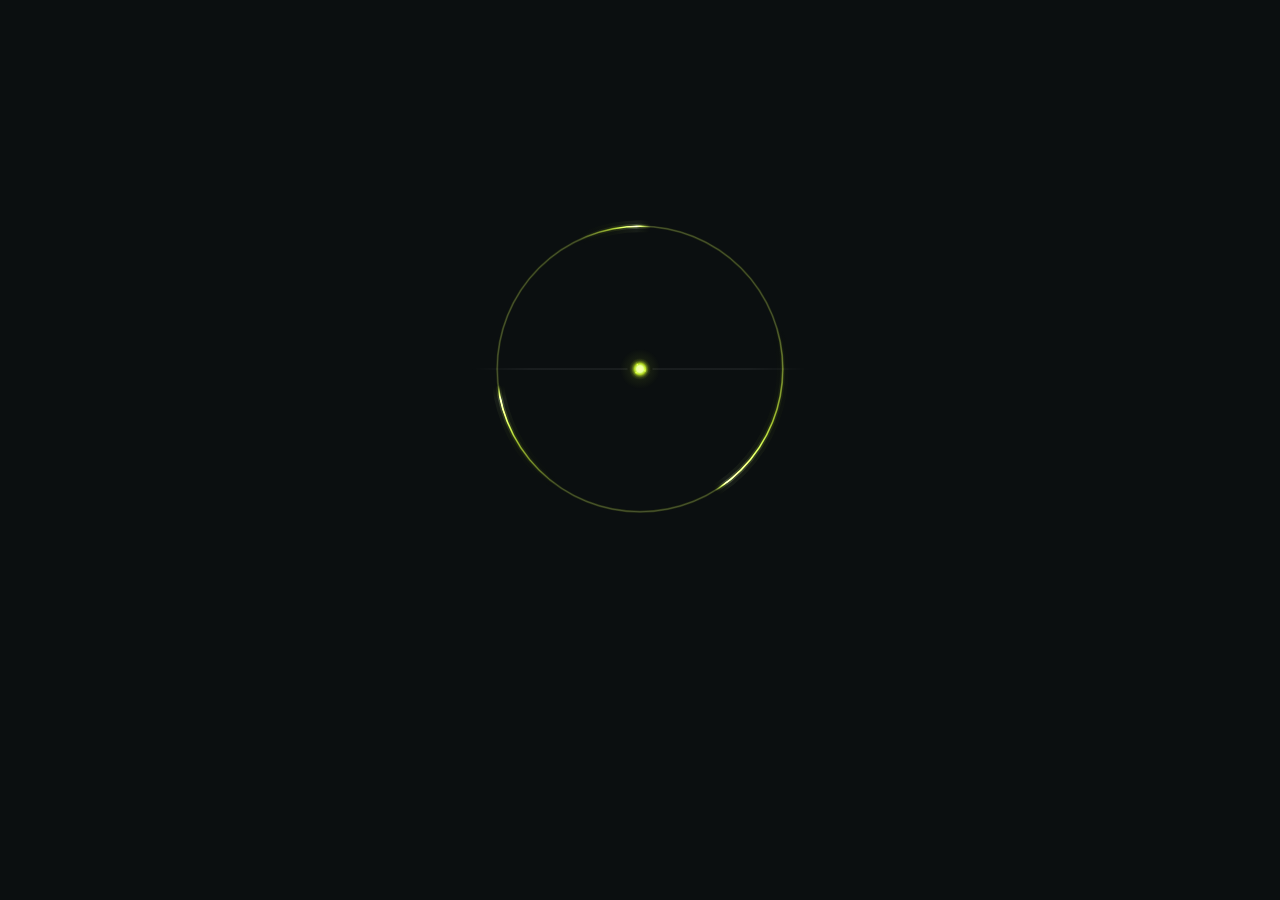
==== coach/index.html @ 14367561 "coach: Coach Tactivo demo build" ====
<!doctype html>
<html lang="en">
<head>
  <meta charset="utf-8">
  <meta name="viewport" content="width=device-width, initial-scale=1, viewport-fit=cover">
  <meta name="theme-color" content="#0B0F10">
    <link rel="icon" href="icon-192.png">
    <link rel="apple-touch-icon" href="icon-192.png">
    <meta name="apple-mobile-web-app-title" content="Coach Tactivo">
  <title>Coach Tactivo</title>
  <link rel="preconnect" href="https://fonts.googleapis.com">
  <link rel="stylesheet" href="https://fonts.googleapis.com/css2?family=Archivo:wght@400;500;600;700;800&display=swap">
  <script type="module" crossorigin src="./assets/index-CMRDmgB4.js"></script>
  <link rel="stylesheet" crossorigin href="./assets/index-B0rYAUHH.css">
</head>
<body>
  <div id="app"></div>
</body>
</html>
---- coach/assets/index-B0rYAUHH.css ----
:root{--bg: #0B0F10;--surface: #171B1F;--card: #191D21;--border: #2A3036;--lime: #C8F323;--on-lime: #0B0F10;--lime-chip: #313B17;--text: #FFFFFF;--text-2: #8D949B;--body: #D5D9DC;--error: #FF4D4F;--font: "Archivo", system-ui, -apple-system, "Segoe UI", sans-serif;--r: 14px;color-scheme:dark}*{box-sizing:border-box}.brand{display:flex;align-items:center;gap:6px;font-weight:800;font-size:13px;color:var(--text);letter-spacing:-.01em}.brand .mark{width:18px;height:18px;border-radius:5px;display:inline-block}.logo{width:200px;max-width:70%;align-self:center;margin-top:8px}.brand small{color:var(--text-2);font-weight:500}.screen{flex:1;display:flex;flex-direction:column;gap:10px;padding:10px 4px 0;min-height:0}.grow{flex:1}.h{font-size:22px;font-weight:700;line-height:1.15;letter-spacing:-.01em;text-wrap:balance;margin:0}.p{font-size:13px;color:var(--body);line-height:1.45;margin:0}.muted{color:var(--text-2)}.lab{font-size:11px;font-weight:600;letter-spacing:.06em;text-transform:uppercase;color:var(--text-2)}.btn{background:var(--lime);color:var(--on-lime);font-weight:700;font-size:14px;border-radius:999px;padding:13px;text-align:center}.btn.ghost{background:transparent;color:var(--body);border:1px solid var(--border)}.field{background:#1a1d21;border:1px solid var(--border);border-radius:10px;padding:10px 12px;font-size:13px;color:var(--text)}.field .muted{font-size:11px;display:block;margin-bottom:2px}.field.empty{color:var(--text-2)}.card{background:var(--card);border:1px solid var(--border);border-radius:var(--r);padding:12px}.card .lab{margin-bottom:4px}.chips{display:flex;flex-wrap:wrap;gap:6px}.chip{font-size:12px;padding:5px 10px;border-radius:999px;border:1px solid var(--border);color:var(--body)}.chip.on{background:var(--lime-chip);border-color:var(--lime);color:var(--lime)}.row{display:flex;align-items:center;gap:8px}.thumbs{display:flex;gap:6px;margin-top:8px}.thumbs button{font-size:12px;padding:5px 10px;border-radius:999px;border:1px solid var(--border);color:var(--text-2)}.thumbs button.on{border-color:var(--lime);color:var(--lime);background:var(--lime-chip)}.timer{text-align:center;font-variant-numeric:tabular-nums;font-size:28px;font-weight:700;letter-spacing:-.02em}.caption{text-align:center;font-size:13px;color:var(--text-2)}.end{background:transparent;border:1px solid var(--error);color:var(--error);font-weight:600;font-size:13px;border-radius:999px;padding:11px;text-align:center}.banner{background:var(--lime-chip);color:var(--lime);font-size:11px;font-weight:600;letter-spacing:.04em;text-transform:uppercase;padding:6px 10px;border-radius:8px;text-align:center}.cal{display:grid;grid-template-columns:repeat(7,1fr);gap:4px}.cal b{font-size:9px;color:var(--text-2);text-align:center;font-weight:500}.cal i{display:block;aspect-ratio:1;border-radius:6px;background:var(--surface);position:relative}.cal i.d:after{content:"";position:absolute;top:0;right:0;bottom:0;left:0;margin:auto;width:6px;height:6px;border-radius:50%;background:var(--lime)}.cal i.t{outline:1.5px solid var(--lime)}.dots{display:flex;gap:5px;justify-content:center}.dots i{width:6px;height:6px;border-radius:50%;background:var(--border);display:block}.dots i.on{background:var(--lime);width:16px;border-radius:3px}.notif{background:#22272c;border-radius:14px;padding:10px 12px;font-size:12px;color:var(--body);line-height:1.4}.notif .row{justify-content:space-between;margin-bottom:4px}.notif b{color:var(--text)}.tl{display:flex;flex-direction:column;gap:6px}.tl .row{font-size:12px}.tl .bar{height:8px;border-radius:4px;background:var(--lime)}.tl .bar.gap{background:var(--surface);outline:1px dashed var(--error)}.tl .wk{width:30px;color:var(--text-2);font-variant-numeric:tabular-nums}.slider{position:relative;height:4px;background:var(--border);border-radius:2px;margin:12px 8px 4px}.slider:before{content:"";position:absolute;left:0;height:4px;border-radius:2px;background:var(--lime);width:var(--v)}.slider:after{content:"";position:absolute;top:-6px;left:var(--v);width:16px;height:16px;border-radius:50%;background:var(--lime);transform:translate(-50%)}.scale{display:flex;justify-content:space-between;font-size:10px;color:var(--text-2);padding:0 4px}.radio{display:flex;flex-direction:column;gap:6px}.radio div{font-size:13px;padding:8px 10px;border-radius:10px;border:1px solid var(--border);color:var(--body)}.radio div.on{border-color:var(--lime);background:var(--lime-chip);color:var(--text)}.k{font-size:11px;color:var(--text-2)}.cbtn{width:60px;height:60px;border-radius:50%;display:grid;place-items:center;font-size:24px;margin:0 auto 6px;color:#fff}.cbtn.red{background:#e5484d}.cbtn.green{background:#30b34a}.cbtn.grey{background:#2a3036}.stack{position:relative;width:220px;height:150px}.page{position:absolute;top:0;right:0;bottom:0;left:0;background:var(--card);border:1px solid var(--border);border-radius:12px;padding:10px}.page.p2{transform:rotate(-4deg) translate(-6px,-4px);opacity:.6}.page.p3{transform:rotate(-8deg) translate(-12px,-8px);opacity:.3}.prow{display:flex;align-items:center;gap:8px;padding:8px 0;border-bottom:1px solid var(--border);font-size:13px}.prow b{display:block;font-weight:600}.prow .k{display:block}.num{width:28px;height:28px;border-radius:8px;background:var(--surface);border:1px solid var(--border);display:grid;place-items:center;font-weight:700;font-size:12px;font-variant-numeric:tabular-nums}.spark{width:60px;height:20px;fill:none;stroke:var(--lime);stroke-width:2;stroke-linecap:round;stroke-linejoin:round}.tr{font-size:14px;color:var(--text-2);width:14px}.tr.up{color:var(--lime)}.tr.dn{color:var(--error)}.chart{width:100%;height:70px}.prog{display:flex;gap:4px}.prog i{flex:1;height:3px;border-radius:2px;background:var(--border);display:block}.prog i.on{background:var(--lime)}.radio.big div{font-size:15px;padding:14px}.radio.check div:before{content:"";display:inline-block;width:14px;height:14px;border-radius:4px;border:1.5px solid var(--text-2);margin-right:10px;vertical-align:-2px}.radio.check div.on:before{background:var(--lime);border-color:var(--lime)}body{background:var(--bg);color:var(--text);font-family:var(--font);margin:0}html,body{height:100%}#app{min-height:100%;display:flex;flex-direction:column;padding:max(12px,env(safe-area-inset-top)) 16px max(16px,env(safe-area-inset-bottom));gap:10px}@media(prefers-reduced-motion:reduce){*{animation:none!important;transition:none!important}}.field input,.field select,.field textarea{display:block;width:100%;background:none;border:0;color:inherit;font:inherit;font-size:16px;padding:0;height:20px;outline:none}.field textarea{height:auto;min-height:96px;resize:none}.field input::placeholder,.field textarea::placeholder{color:var(--text-2);opacity:1}.field select{margin-left:-4px;line-height:20px}.row:has(>.field select){align-items:stretch}.field:focus-within{border-color:var(--lime)}button.btn,button.chip{font-family:inherit;cursor:pointer}button.btn{width:100%;border:0}button.chip{background:none}.btn:disabled{opacity:.4;cursor:default}.err{color:var(--error);font-size:12px;line-height:1.4;margin:0}[hidden]{display:none!important}.top{display:flex;justify-content:space-between;align-items:center;align-self:stretch;font-size:11px;color:var(--text-2);min-height:20px}button.cbtn{border:0;padding:0;font-family:inherit;cursor:pointer}button.cbtn:disabled{opacity:.4;cursor:default}.cbtn.grey[aria-pressed=true]{background:var(--text)}.said{min-height:3em}.thumbs button{background:none;font-family:inherit;cursor:pointer}.card .p+.p{margin-top:4px}.sv{flex:1;display:flex;flex-direction:column;gap:10px;min-height:0}.sv.intro{align-items:center;text-align:center;cursor:pointer}.stack{height:172px}.page{transition:transform .35s,opacity .35s}.page.gone{transform:rotate(-8deg) translate(-12px,-8px);opacity:0}.snap{flex:1;display:flex;overflow-x:auto;scroll-snap-type:x mandatory;overscroll-behavior-x:contain;scrollbar-width:none}.snap::-webkit-scrollbar{display:none}.snap>section{flex:0 0 100%;min-width:0;scroll-snap-align:start;scroll-snap-stop:always;display:flex;flex-direction:column;gap:10px;overflow-y:auto;min-height:0;overscroll-behavior-y:contain;padding-bottom:8px}#app:has(.snap){height:100%}.snap>section>*{flex-shrink:0}.tl .wk.name{width:64px;white-space:nowrap;overflow:hidden;text-overflow:ellipsis}.chip.out{background:var(--surface);border-color:transparent;color:var(--text-2)}.p.flag{margin-top:8px;border:1px solid var(--lime);border-radius:10px;padding:8px 10px}.prow.tap{cursor:pointer}.spark.wide{width:100%;height:20px}.spark.wide polyline{vector-effect:non-scaling-stroke}.snap+.dots{padding:10px 0 2px}.range{display:block;width:100%;margin:10px 0 2px;accent-color:var(--lime)}.val{font-size:22px;font-weight:700;color:var(--text-2);margin-top:6px}.val.on{color:var(--lime)}.radio.big div{cursor:pointer}.screen>.btn,.screen>.cta,.screen>.row:has(>.btn),.screen>div:has(>.btn){position:sticky;bottom:max(8px,env(safe-area-inset-bottom));box-shadow:0 -18px 16px -6px var(--bg)}.screen>.btn{margin-top:4px}.cta{display:flex;flex-direction:column;gap:8px;background:var(--bg);padding-top:6px}canvas.orb{display:block;aspect-ratio:1;height:auto;margin:0 auto;flex-shrink:0}.wel>*{transition:opacity .4s}.wel:not(.in)>:not(canvas){opacity:0}.cbtn.answer{width:88px;height:88px;font-size:38px;background:#22c55e;box-shadow:0 0 #22c55e8c;animation:answer-pulse 1.6s ease-out infinite}.cbtn.answer:disabled{animation:none;box-shadow:none}.answer-label{color:var(--text);font-weight:700;font-size:14px}@keyframes answer-pulse{0%{box-shadow:0 0 #22c55e8c}70%{box-shadow:0 0 0 22px #22c55e00}to{box-shadow:0 0 #22c55e00}}.fb-pick{flex-wrap:wrap;gap:8px}.fb-pick .btn{width:auto;font-size:13px;padding:8px 14px}.fb-pick .btn.on{border-color:var(--lime);color:var(--lime)}.screen>.row.fb-pick:has(>.btn),#fb-share{position:static;box-shadow:none}.card.feedback{border-color:var(--lime);border-radius:16px;padding:16px;display:flex;flex-direction:column;gap:16px}.card.feedback .lab{margin-bottom:4px}.card.feedback .p{font-size:15px}.card.feedback .h{font-size:24px;margin-bottom:4px}.card.feedback .h+.p{font-size:13px}.fb-head .mark{width:22px;height:22px;border-radius:6px}.fb-head .lab{margin:0!important;color:var(--text)}.fb-think{background:var(--lime-chip);border-radius:12px;padding:12px 14px}.fb-think .lab{color:var(--lime)}.fb-think .p{color:var(--text)}.fb-foot{font-size:12px;color:var(--text-2);align-items:flex-end;border-top:1px solid var(--border);padding-top:12px}.fb-foot b{color:var(--text);font-weight:800}.src{font-size:10px;font-weight:600;letter-spacing:.02em;text-transform:none;margin-left:6px;padding:2px 7px;border-radius:999px;border:1px solid var(--border);color:var(--text-2);vertical-align:1px}.src.ai{border-color:var(--lime);color:var(--lime)}.feedback .lab{display:flex;flex-wrap:wrap;align-items:center;gap:6px}.src{white-space:nowrap;margin-left:0}
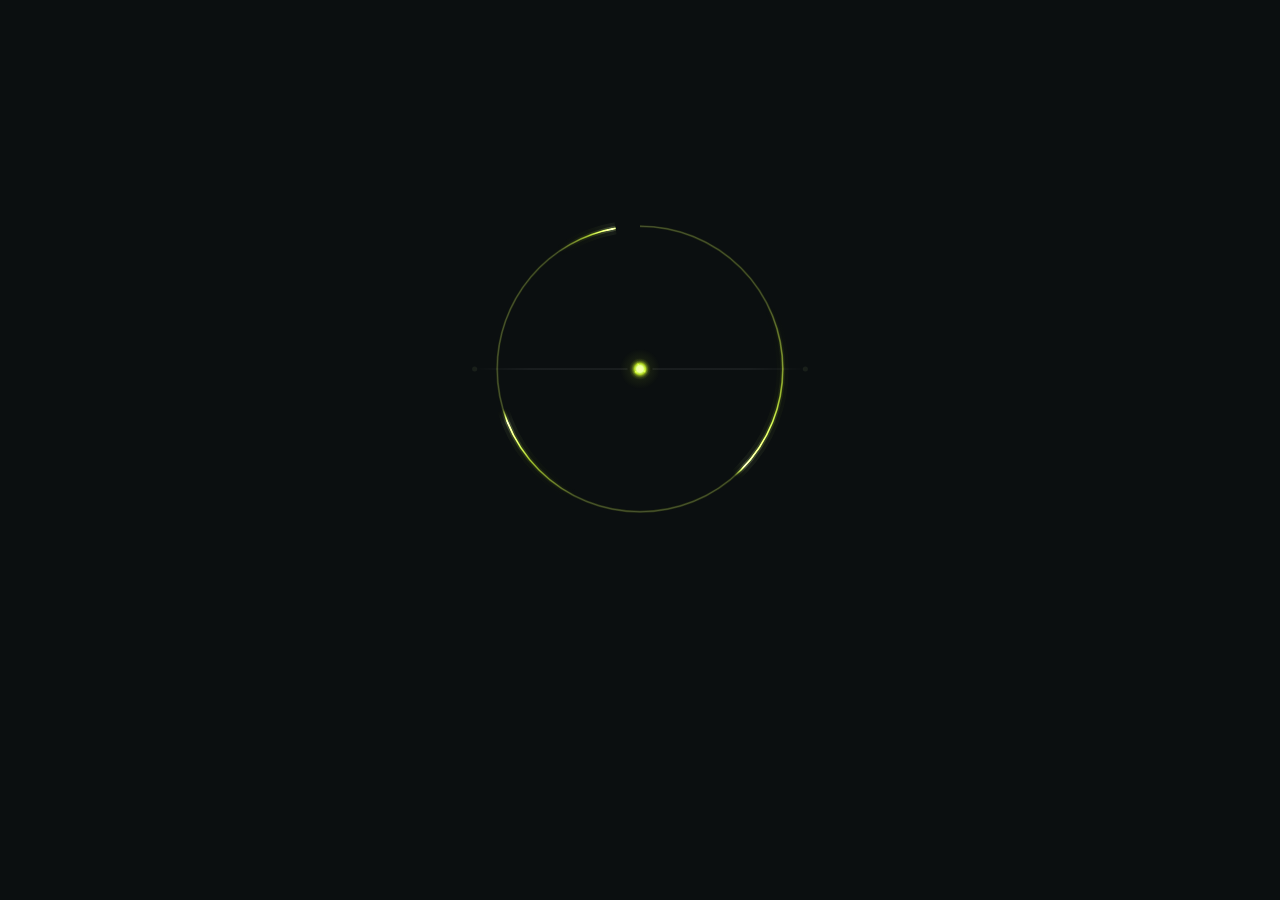
==== commit 44106760: "coach: Coach Tactivo demo build" ====
--- a/coach/index.html
+++ b/coach/index.html
@@ -4,14 +4,14 @@
   <meta charset="utf-8">
   <meta name="viewport" content="width=device-width, initial-scale=1, viewport-fit=cover">
   <meta name="theme-color" content="#0B0F10">
-    <link rel="icon" href="icon-192.png">
-    <link rel="apple-touch-icon" href="icon-192.png">
+    <link rel="icon" href="/coach/icon-192.png">
+    <link rel="apple-touch-icon" href="/coach/icon-192.png">
     <meta name="apple-mobile-web-app-title" content="Coach Tactivo">
   <title>Coach Tactivo</title>
   <link rel="preconnect" href="https://fonts.googleapis.com">
   <link rel="stylesheet" href="https://fonts.googleapis.com/css2?family=Archivo:wght@400;500;600;700;800&display=swap">
-  <script type="module" crossorigin src="./assets/index-CMRDmgB4.js"></script>
-  <link rel="stylesheet" crossorigin href="./assets/index-B0rYAUHH.css">
+  <script type="module" crossorigin src="/coach/assets/index-DpVcis4-.js"></script>
+  <link rel="stylesheet" crossorigin href="/coach/assets/index-B0rYAUHH.css">
 </head>
 <body>
   <div id="app"></div>
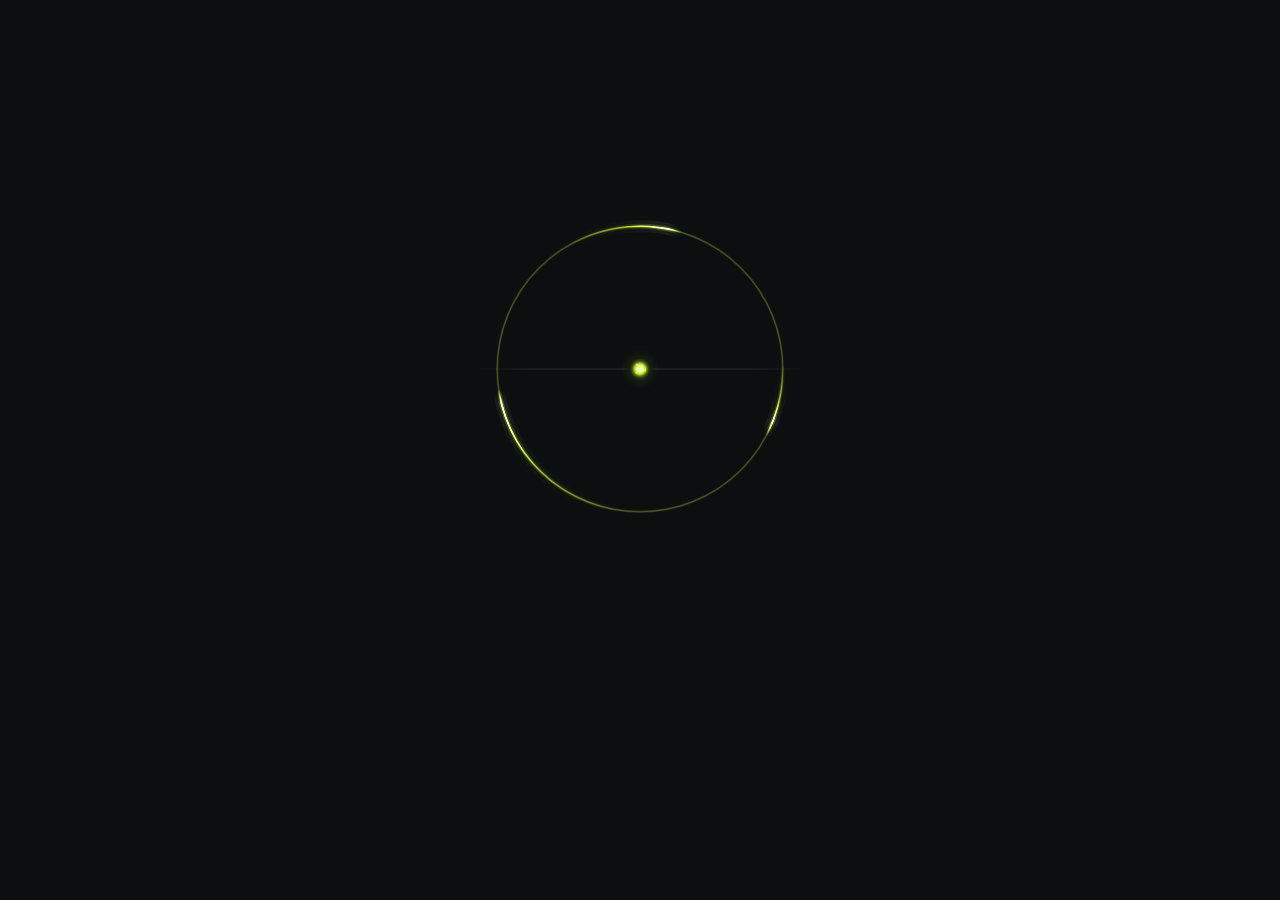
==== commit 4bcd3552: "coach: Coach Tactivo demo build" ====
--- a/coach/index.html
+++ b/coach/index.html
@@ -10,7 +10,7 @@
   <title>Coach Tactivo</title>
   <link rel="preconnect" href="https://fonts.googleapis.com">
   <link rel="stylesheet" href="https://fonts.googleapis.com/css2?family=Archivo:wght@400;500;600;700;800&display=swap">
-  <script type="module" crossorigin src="/coach/assets/index-DpVcis4-.js"></script>
+  <script type="module" crossorigin src="/coach/assets/index-BMB96nvP.js"></script>
   <link rel="stylesheet" crossorigin href="/coach/assets/index-B0rYAUHH.css">
 </head>
 <body>
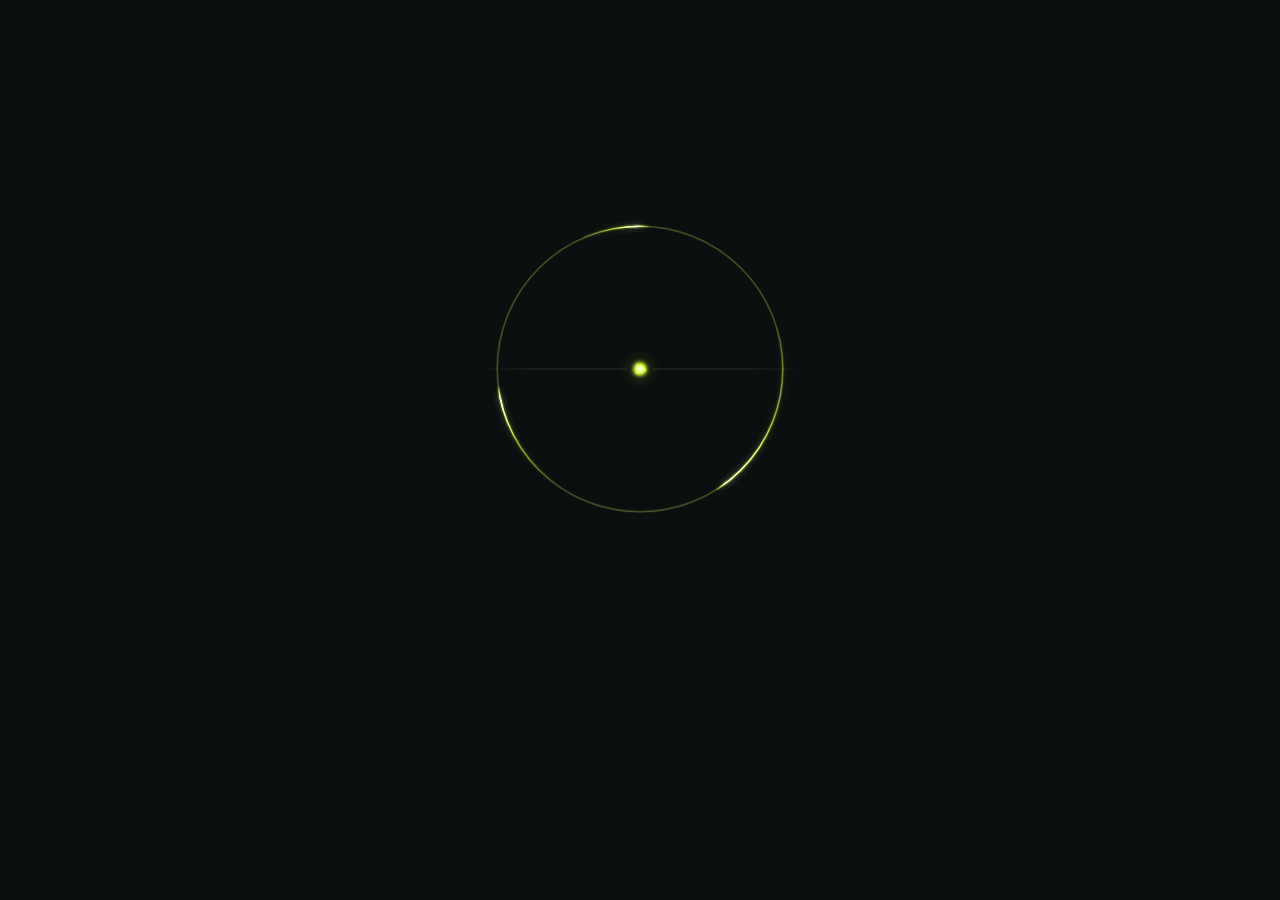
==== commit cf3962ce: "coach: Coach Tactivo demo build" ====
--- a/coach/index.html
+++ b/coach/index.html
@@ -10,7 +10,7 @@
   <title>Coach Tactivo</title>
   <link rel="preconnect" href="https://fonts.googleapis.com">
   <link rel="stylesheet" href="https://fonts.googleapis.com/css2?family=Archivo:wght@400;500;600;700;800&display=swap">
-  <script type="module" crossorigin src="/coach/assets/index-BMB96nvP.js"></script>
+  <script type="module" crossorigin src="/coach/assets/index-Cyx8M-L6.js"></script>
   <link rel="stylesheet" crossorigin href="/coach/assets/index-B0rYAUHH.css">
 </head>
 <body>
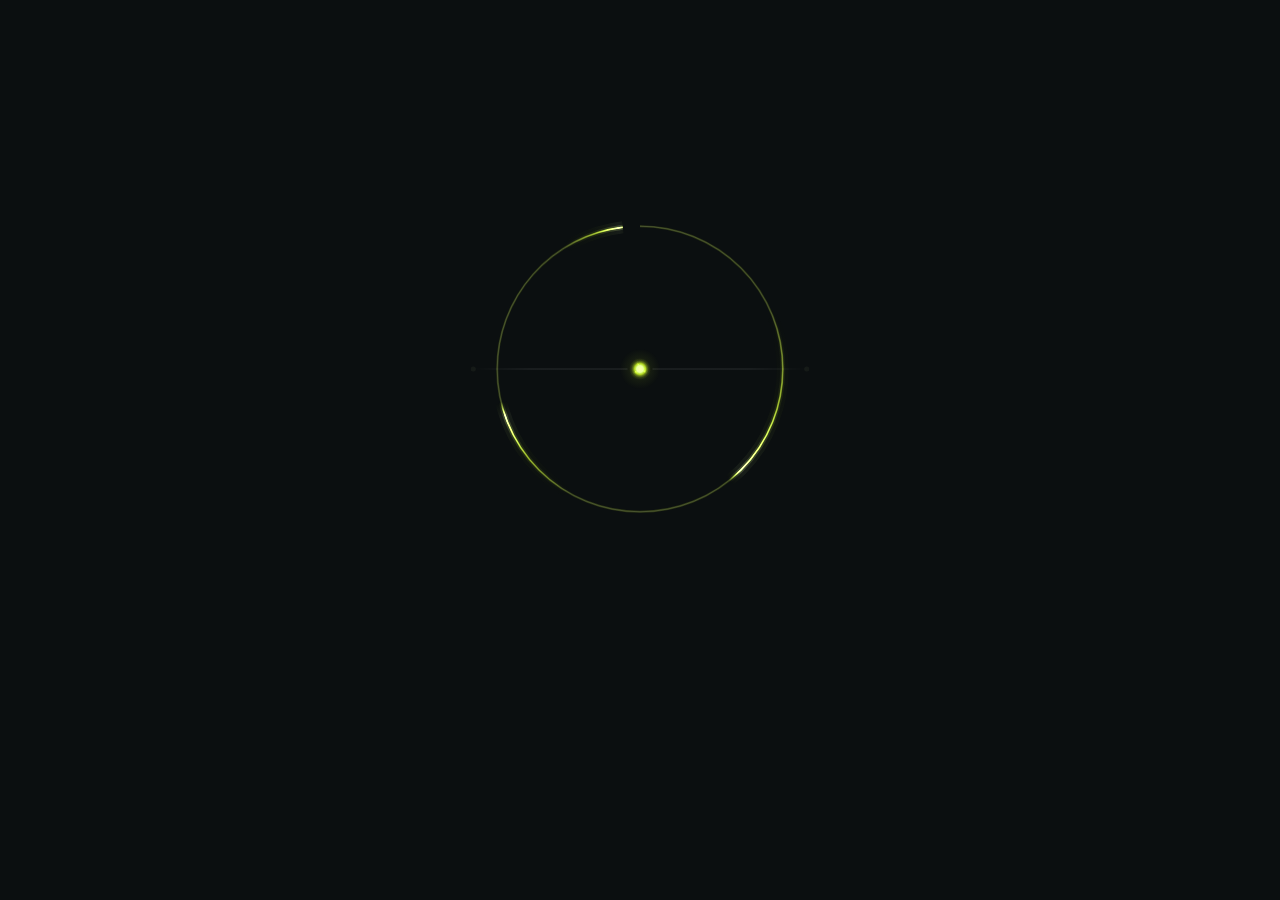
==== commit d884ce2b: "coach: Coach Tactivo demo build" ====
--- a/coach/index.html
+++ b/coach/index.html
@@ -10,8 +10,8 @@
   <title>Coach Tactivo</title>
   <link rel="preconnect" href="https://fonts.googleapis.com">
   <link rel="stylesheet" href="https://fonts.googleapis.com/css2?family=Archivo:wght@400;500;600;700;800&display=swap">
-  <script type="module" crossorigin src="/coach/assets/index-Cyx8M-L6.js"></script>
-  <link rel="stylesheet" crossorigin href="/coach/assets/index-B0rYAUHH.css">
+  <script type="module" crossorigin src="/coach/assets/index-C6NcaK54.js"></script>
+  <link rel="stylesheet" crossorigin href="/coach/assets/index-D0hB6toE.css">
 </head>
 <body>
   <div id="app"></div>
--- a/coach/assets/index-D0hB6toE.css
+++ b/coach/assets/index-D0hB6toE.css
@@ -0,0 +1 @@
+:root{--bg: #0B0F10;--surface: #171B1F;--card: #191D21;--border: #2A3036;--lime: #C8F323;--on-lime: #0B0F10;--lime-chip: #313B17;--text: #FFFFFF;--text-2: #8D949B;--body: #D5D9DC;--error: #FF4D4F;--font: "Archivo", system-ui, -apple-system, "Segoe UI", sans-serif;--r: 14px;color-scheme:dark}*{box-sizing:border-box}.brand{display:flex;align-items:center;gap:6px;font-weight:800;font-size:13px;color:var(--text);letter-spacing:-.01em}.brand .mark{width:18px;height:18px;border-radius:5px;display:inline-block}.logo{width:200px;max-width:70%;align-self:center;margin-top:8px}.brand small{color:var(--text-2);font-weight:500}.screen{flex:1;display:flex;flex-direction:column;gap:10px;padding:10px 4px 0;min-height:0}.grow{flex:1}.h{font-size:22px;font-weight:700;line-height:1.15;letter-spacing:-.01em;text-wrap:balance;margin:0}.p{font-size:13px;color:var(--body);line-height:1.45;margin:0}.muted{color:var(--text-2)}.lab{font-size:11px;font-weight:600;letter-spacing:.06em;text-transform:uppercase;color:var(--text-2)}.btn{background:var(--lime);color:var(--on-lime);font-weight:700;font-size:14px;border-radius:999px;padding:13px;text-align:center}.btn.ghost{background:transparent;color:var(--body);border:1px solid var(--border)}.field{background:#1a1d21;border:1px solid var(--border);border-radius:10px;padding:10px 12px;font-size:13px;color:var(--text)}.field .muted{font-size:11px;display:block;margin-bottom:2px}.field.empty{color:var(--text-2)}.card{background:var(--card);border:1px solid var(--border);border-radius:var(--r);padding:12px}.card .lab{margin-bottom:4px}.chips{display:flex;flex-wrap:wrap;gap:6px}.chip{font-size:12px;padding:5px 10px;border-radius:999px;border:1px solid var(--border);color:var(--body)}.chip.on{background:var(--lime-chip);border-color:var(--lime);color:var(--lime)}.row{display:flex;align-items:center;gap:8px}.thumbs{display:flex;gap:6px;margin-top:8px}.thumbs button{font-size:12px;padding:5px 10px;border-radius:999px;border:1px solid var(--border);color:var(--text-2)}.thumbs button.on{border-color:var(--lime);color:var(--lime);background:var(--lime-chip)}.timer{text-align:center;font-variant-numeric:tabular-nums;font-size:28px;font-weight:700;letter-spacing:-.02em}.caption{text-align:center;font-size:13px;color:var(--text-2)}.end{background:transparent;border:1px solid var(--error);color:var(--error);font-weight:600;font-size:13px;border-radius:999px;padding:11px;text-align:center}.banner{background:var(--lime-chip);color:var(--lime);font-size:11px;font-weight:600;letter-spacing:.04em;text-transform:uppercase;padding:6px 10px;border-radius:8px;text-align:center}.cal{display:grid;grid-template-columns:repeat(7,1fr);gap:4px}.cal b{font-size:9px;color:var(--text-2);text-align:center;font-weight:500}.cal i{display:block;aspect-ratio:1;border-radius:6px;background:var(--surface);position:relative}.cal i.d:after{content:"";position:absolute;top:0;right:0;bottom:0;left:0;margin:auto;width:6px;height:6px;border-radius:50%;background:var(--lime)}.cal i.t{outline:1.5px solid var(--lime)}.dots{display:flex;gap:5px;justify-content:center}.dots i{width:6px;height:6px;border-radius:50%;background:var(--border);display:block}.dots i.on{background:var(--lime);width:16px;border-radius:3px}.notif{background:#22272c;border-radius:14px;padding:10px 12px;font-size:12px;color:var(--body);line-height:1.4}.notif .row{justify-content:space-between;margin-bottom:4px}.notif b{color:var(--text)}.tl{display:flex;flex-direction:column;gap:6px}.tl .row{font-size:12px}.tl .bar{height:8px;border-radius:4px;background:var(--lime)}.tl .bar.gap{background:var(--surface);outline:1px dashed var(--error)}.tl .wk{width:30px;color:var(--text-2);font-variant-numeric:tabular-nums}.slider{position:relative;height:4px;background:var(--border);border-radius:2px;margin:12px 8px 4px}.slider:before{content:"";position:absolute;left:0;height:4px;border-radius:2px;background:var(--lime);width:var(--v)}.slider:after{content:"";position:absolute;top:-6px;left:var(--v);width:16px;height:16px;border-radius:50%;background:var(--lime);transform:translate(-50%)}.scale{display:flex;justify-content:space-between;font-size:10px;color:var(--text-2);padding:0 4px}.radio{display:flex;flex-direction:column;gap:6px}.radio div{font-size:13px;padding:8px 10px;border-radius:10px;border:1px solid var(--border);color:var(--body)}.radio div.on{border-color:var(--lime);background:var(--lime-chip);color:var(--text)}.k{font-size:11px;color:var(--text-2)}.cbtn{width:60px;height:60px;border-radius:50%;display:grid;place-items:center;font-size:24px;margin:0 auto 6px;color:#fff}.cbtn.red{background:#e5484d}.cbtn.green{background:#30b34a}.cbtn.grey{background:#2a3036}.stack{position:relative;width:220px;height:150px}.page{position:absolute;top:0;right:0;bottom:0;left:0;background:var(--card);border:1px solid var(--border);border-radius:12px;padding:10px}.page.p2{transform:rotate(-4deg) translate(-6px,-4px);opacity:.6}.page.p3{transform:rotate(-8deg) translate(-12px,-8px);opacity:.3}.prow{display:flex;align-items:center;gap:8px;padding:8px 0;border-bottom:1px solid var(--border);font-size:13px}.prow b{display:block;font-weight:600}.prow .k{display:block}.num{width:28px;height:28px;border-radius:8px;background:var(--surface);border:1px solid var(--border);display:grid;place-items:center;font-weight:700;font-size:12px;font-variant-numeric:tabular-nums}.spark{width:60px;height:20px;fill:none;stroke:var(--lime);stroke-width:2;stroke-linecap:round;stroke-linejoin:round}.tr{font-size:14px;color:var(--text-2);width:14px}.tr.up{color:var(--lime)}.tr.dn{color:var(--error)}.chart{width:100%;height:70px}.prog{display:flex;gap:4px}.prog i{flex:1;height:3px;border-radius:2px;background:var(--border);display:block}.prog i.on{background:var(--lime)}.radio.big div{font-size:15px;padding:14px}.radio.check div:before{content:"";display:inline-block;width:14px;height:14px;border-radius:4px;border:1.5px solid var(--text-2);margin-right:10px;vertical-align:-2px}.radio.check div.on:before{background:var(--lime);border-color:var(--lime)}body{background:var(--bg);color:var(--text);font-family:var(--font);margin:0}html,body{height:100%}#app{min-height:100%;display:flex;flex-direction:column;padding:max(12px,env(safe-area-inset-top)) 16px max(16px,env(safe-area-inset-bottom));gap:10px}@media(prefers-reduced-motion:reduce){*{animation:none!important;transition:none!important}}.field input,.field select,.field textarea{display:block;width:100%;background:none;border:0;color:inherit;font:inherit;font-size:16px;padding:0;height:20px;outline:none}.field textarea{height:auto;min-height:96px;resize:none}.field input::placeholder,.field textarea::placeholder{color:var(--text-2);opacity:1}.field select{margin-left:-4px;line-height:20px}.row:has(>.field select){align-items:stretch}.field:focus-within{border-color:var(--lime)}button.btn,button.chip{font-family:inherit;cursor:pointer}button.btn{width:100%;border:0}button.chip{background:none}.btn:disabled{opacity:.4;cursor:default}.err{color:var(--error);font-size:12px;line-height:1.4;margin:0}[hidden]{display:none!important}.top{display:flex;justify-content:space-between;align-items:center;align-self:stretch;font-size:11px;color:var(--text-2);min-height:20px}button.cbtn{border:0;padding:0;font-family:inherit;cursor:pointer}button.cbtn:disabled{opacity:.4;cursor:default}.cbtn.grey[aria-pressed=true]{background:var(--text)}.said{min-height:3em}.thumbs button{background:none;font-family:inherit;cursor:pointer}.card .p+.p{margin-top:4px}.sv{flex:1;display:flex;flex-direction:column;gap:10px;min-height:0}.sv.intro{align-items:center;text-align:center;cursor:pointer}.stack{height:172px}.page{transition:transform .35s,opacity .35s}.page.gone{transform:rotate(-8deg) translate(-12px,-8px);opacity:0}.snap{flex:1;display:flex;overflow-x:auto;scroll-snap-type:x mandatory;overscroll-behavior-x:contain;scrollbar-width:none}.snap::-webkit-scrollbar{display:none}.snap>section{flex:0 0 100%;min-width:0;scroll-snap-align:start;scroll-snap-stop:always;display:flex;flex-direction:column;gap:10px;overflow-y:auto;min-height:0;overscroll-behavior-y:contain;padding-bottom:8px}#app:has(.snap){height:100%}.snap>section>*{flex-shrink:0}.tl .wk.name{width:64px;white-space:nowrap;overflow:hidden;text-overflow:ellipsis}.chip.out{background:var(--surface);border-color:transparent;color:var(--text-2)}.p.flag{margin-top:8px;border:1px solid var(--lime);border-radius:10px;padding:8px 10px}.prow.tap{cursor:pointer}.spark.wide{width:100%;height:20px}.spark.wide polyline{vector-effect:non-scaling-stroke}.snap+.dots{padding:10px 0 2px}.range{display:block;width:100%;margin:10px 0 2px;accent-color:var(--lime)}.val{font-size:22px;font-weight:700;color:var(--text-2);margin-top:6px}.val.on{color:var(--lime)}.radio.big div{cursor:pointer}.screen>.btn,.screen>.cta,.screen>.row:has(>.btn),.screen>div:has(>.btn){position:sticky;bottom:max(8px,env(safe-area-inset-bottom));box-shadow:0 -18px 16px -6px var(--bg)}.screen>.btn{margin-top:4px}.cta{display:flex;flex-direction:column;gap:8px;background:var(--bg);padding-top:6px}canvas.orb{display:block;aspect-ratio:1;height:auto;margin:0 auto;flex-shrink:0}.wel>*{transition:opacity .4s}.wel:not(.in)>:not(canvas){opacity:0}.cbtn.answer{width:88px;height:88px;font-size:38px;background:#22c55e;box-shadow:0 0 #22c55e8c;animation:answer-pulse 1.6s ease-out infinite}.cbtn.answer:disabled{animation:none;box-shadow:none}.answer-label{color:var(--text);font-weight:700;font-size:14px}@keyframes answer-pulse{0%{box-shadow:0 0 #22c55e8c}70%{box-shadow:0 0 0 22px #22c55e00}to{box-shadow:0 0 #22c55e00}}.fb-pick{flex-wrap:wrap;gap:8px}.fb-pick .btn{width:auto;font-size:13px;padding:8px 14px}.fb-pick .btn.on{border-color:var(--lime);color:var(--lime)}.screen>.row.fb-pick:has(>.btn),#fb-share{position:static;box-shadow:none}.card.feedback{border-color:var(--lime);border-radius:16px;padding:16px;display:flex;flex-direction:column;gap:16px}.card.feedback .lab{margin-bottom:4px}.card.feedback .p{font-size:15px}.card.feedback .h{font-size:24px;margin-bottom:4px}.card.feedback .h+.p{font-size:13px}.fb-head .mark{width:22px;height:22px;border-radius:6px}.fb-head .lab{margin:0!important;color:var(--text)}.fb-think{background:var(--lime-chip);border-radius:12px;padding:12px 14px}.fb-think .lab{color:var(--lime)}.fb-think .p{color:var(--text)}.fb-foot{font-size:12px;color:var(--text-2);align-items:flex-end;border-top:1px solid var(--border);padding-top:12px}.fb-foot b{color:var(--text);font-weight:800}.src{font-size:10px;font-weight:600;letter-spacing:.02em;text-transform:none;margin-left:6px;padding:2px 7px;border-radius:999px;border:1px solid var(--border);color:var(--text-2);vertical-align:1px}.src.ai{border-color:var(--lime);color:var(--lime)}.feedback .lab{display:flex;flex-wrap:wrap;align-items:center;gap:6px}.src{white-space:nowrap;margin-left:0}.card.hero{border-color:var(--lime);padding:20px;display:flex;flex-direction:column;gap:10px;margin-top:6px}.card.hero .h{font-size:28px}.card.hero .p{font-size:15px}.card.hero .btn{font-size:16px;padding:16px;margin-top:6px}.h.sm{font-size:17px;margin-bottom:4px}.stores{display:flex;flex-direction:column;align-items:center;gap:10px;padding:14px 0 4px}.stores .caption{color:var(--text-2);font-size:12px;margin:0}.stores .row{gap:14px}.store{width:48px;height:48px;border-radius:14px;border:1px solid var(--border);color:var(--body);display:grid;place-items:center}.screen>div.hero,.screen>div.stores{position:static;box-shadow:none}
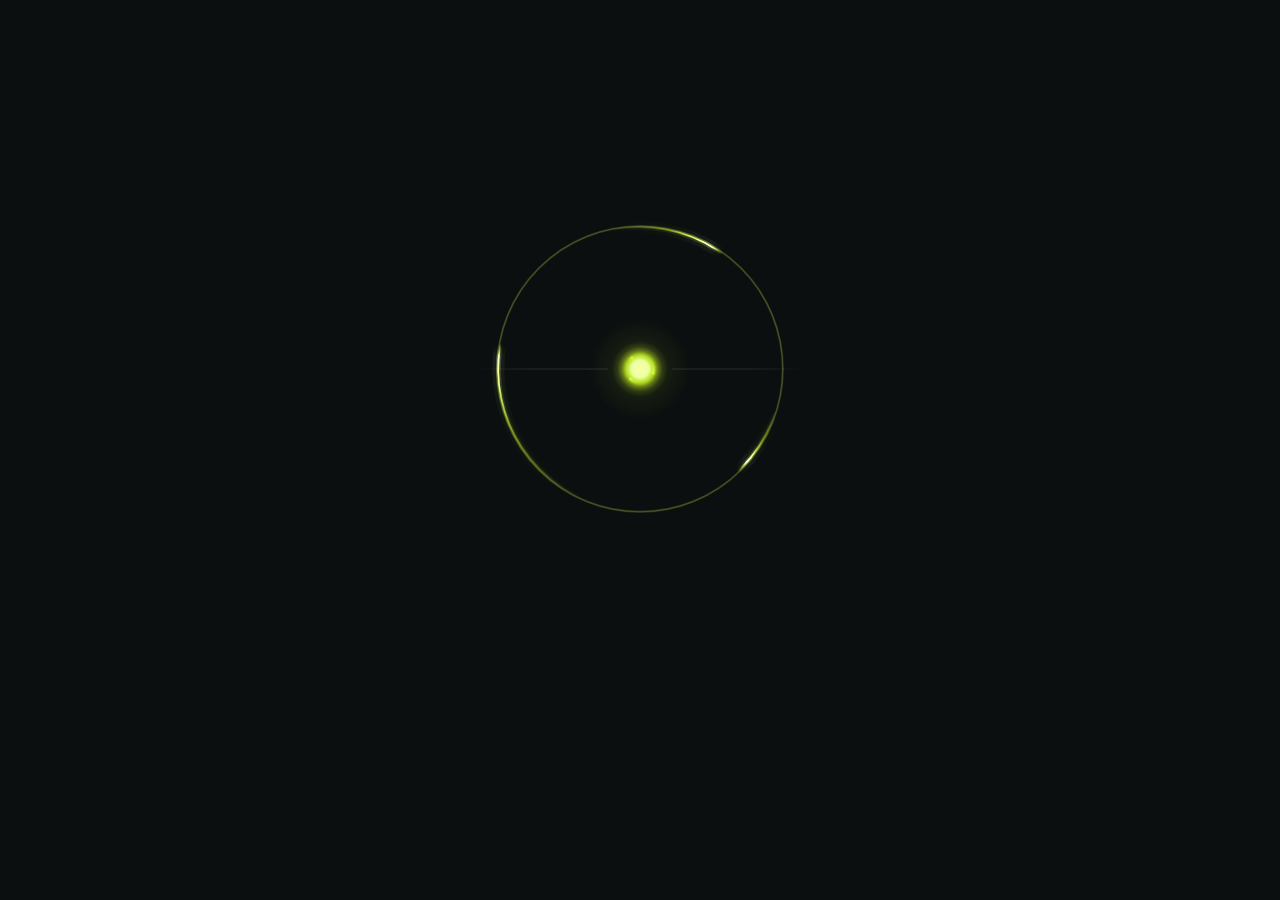
==== commit f2428b29: "coach: Coach Tactivo demo build" ====
--- a/coach/index.html
+++ b/coach/index.html
@@ -10,7 +10,7 @@
   <title>Coach Tactivo</title>
   <link rel="preconnect" href="https://fonts.googleapis.com">
   <link rel="stylesheet" href="https://fonts.googleapis.com/css2?family=Archivo:wght@400;500;600;700;800&display=swap">
-  <script type="module" crossorigin src="/coach/assets/index-C6NcaK54.js"></script>
+  <script type="module" crossorigin src="/coach/assets/index-wsQbk4sn.js"></script>
   <link rel="stylesheet" crossorigin href="/coach/assets/index-D0hB6toE.css">
 </head>
 <body>
